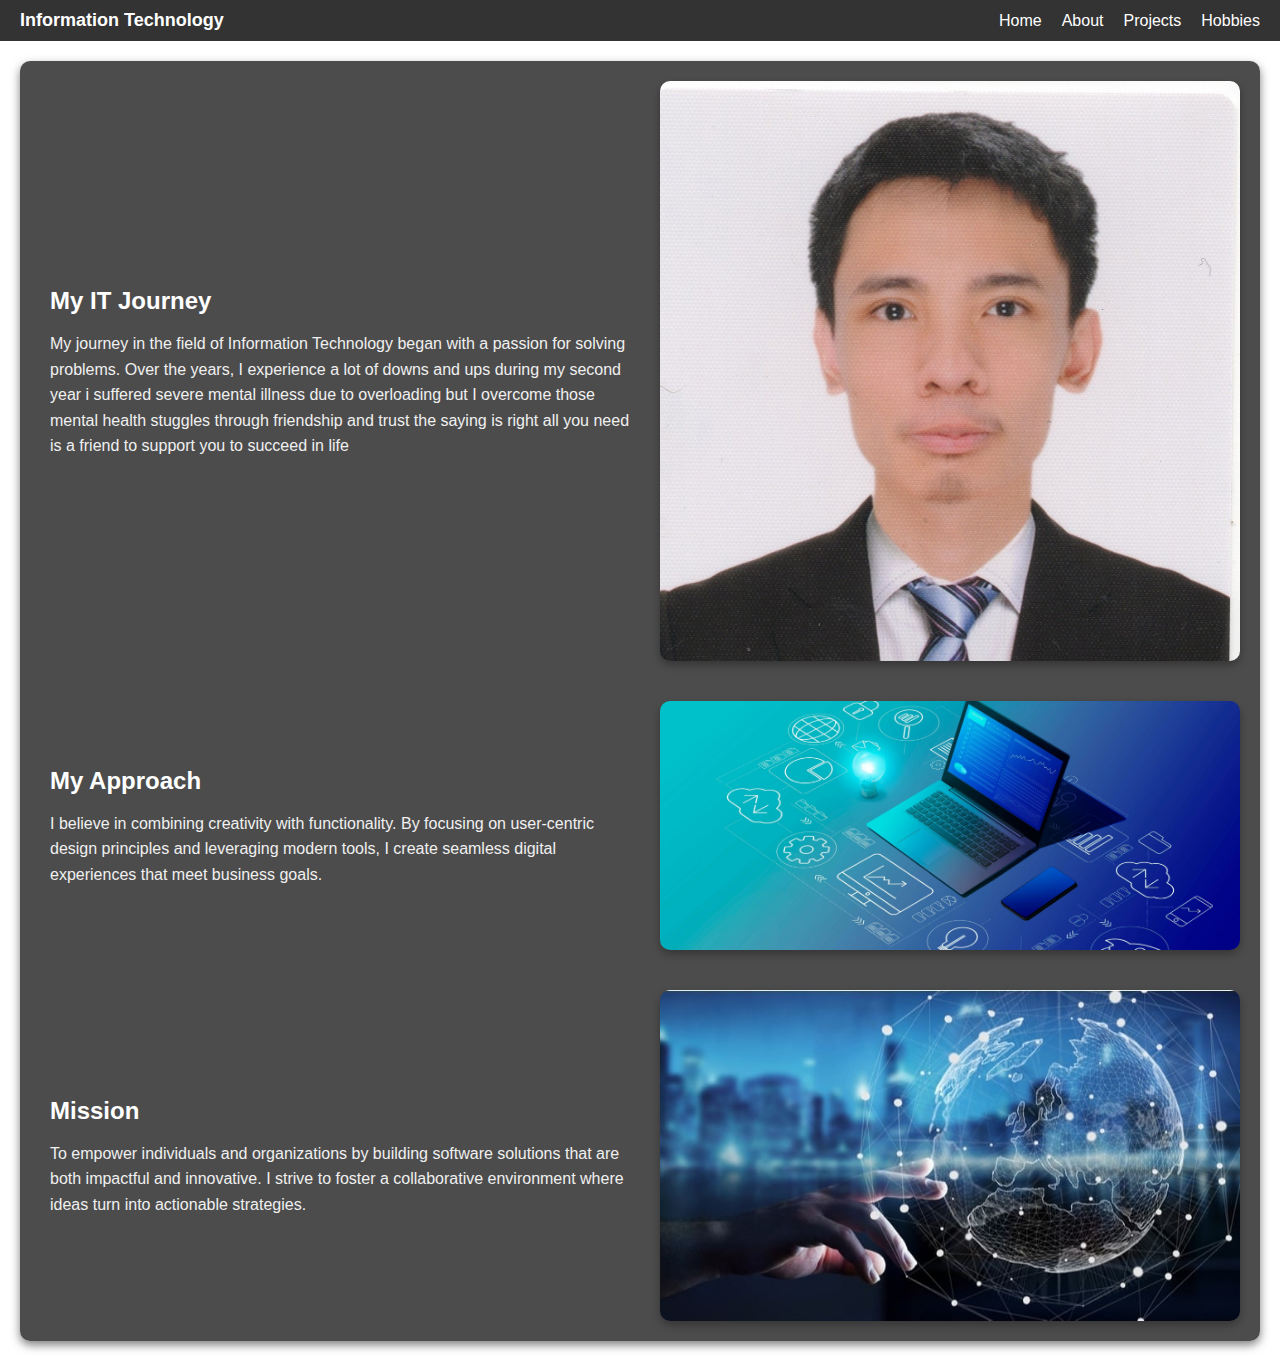
==== about.html @ da26c2b4 "Add files via upload" ====
<!DOCTYPE html>
<html lang="en">
<head>
    <meta charset="UTF-8">
    <meta name="viewport" content="width=device-width, initial-scale=1.0">
    <title>About Me</title>
    <link rel="stylesheet" href="about.css">
</head>
<body>
    <header>
        <div class="logo">Information Technology</div>
        <nav>
            <ul>
                <li><a href="index.html">Home</a></li>
                <li><a href="about.html">About</a></li>
                <li><a href="projects.html">Projects</a></li>
                <li><a href="hobbies.html">Hobbies</a></li>
            </ul>
        </nav>
    </header>
    <main>
        <section class="about-container">
            <div class="about-card">
                <div class="text-content">
                    <h2>My IT Journey</h2>
                    <p>
                        My journey in the field of Information Technology began with a passion for solving problems. Over the years, I experience a lot of downs and ups during my second year i suffered severe mental illness due to overloading but I overcome those mental health stuggles through friendship and trust the saying is right all you need is a friend to support you to succeed in life
                    </p>
                </div>
                <div class="image-content">
                    <img src="journey.jpg" alt="IT Journey">
                </div>
            </div>
            <div class="about-card reverse">
                <div class="image-content">
                    <img src="methodology.jpg" alt="My Methods">
                </div>
                <div class="text-content">
                    <h2>My Approach</h2>
                    <p>
                        I believe in combining creativity with functionality. By focusing on user-centric design principles and leveraging modern tools, I create seamless digital experiences that meet business goals.
                    </p>
                </div>
            </div>
            <div class="about-card">
                <div class="text-content">
                    <h2>Mission</h2>
                    <p>
                        To empower individuals and organizations by building software solutions that are both impactful and innovative. I strive to foster a collaborative environment where ideas turn into actionable strategies.
                    </p>
                </div>
                <div class="image-content">
                    <img src="mission.jpg" alt="Mission">
                </div>
            </div>
        </section>
    </main>
</body>
</html>
---- about.css ----
body, html {
    margin: 0;
    padding: 0;
    font-family: Arial, sans-serif;
    background-image: url('https://wallpapers.com/images/hd/information-technology-binary-tunnel-8socr82oqtdghdev.jpg'); /* Replace with your actual image file */
    background-size: cover;
    background-position: center;
    background-attachment: fixed;
    color: white; 
}

header {
    display: flex;
    justify-content: space-between;
    align-items: center;
    padding: 10px 20px;
    background-color: rgba(0, 0, 0, 0.8); 
    color: white;
    position: sticky;
}

header .logo {
    font-size: 18px;
    font-weight: bold;
}

nav ul {
    list-style: none;
    display: flex;
    margin: 0;
    padding: 0;
}

nav ul li {
    margin-left: 20px;
}

nav ul li a {
    text-decoration: none;
    color: white;
    font-size: 16px;
    transition: color 0.3s ease;
}

nav ul li a:hover {
    color: #ff758c; 
}

main {
    padding: 20px;
}

.about-container {
    display: flex;
    flex-direction: column;
    gap: 40px;
    padding: 20px;
    background: rgba(0, 0, 0, 0.7); 
    border-radius: 10px;
    box-shadow: 0 4px 10px rgba(0, 0, 0, 0.5);
}

.about-card {
    display: flex;
    justify-content: space-between;
    align-items: center;
    gap: 20px;
}

.about-card.reverse {
    flex-direction: row-reverse;
}

.text-content {
    flex: 1;
    padding: 10px;
}

.text-content h2 {
    font-size: 24px;
    color: white; 
    margin-bottom: 10px;
}

.text-content p {
    font-size: 16px;
    color: #f0f0f0; 
    line-height: 1.6;
}

.image-content {
    flex: 1;
    display: flex;
    justify-content: center;
    align-items: center;
}

.image-content img {
    max-width: 100%;
    border-radius: 10px;
    box-shadow: 0 4px 8px rgba(0, 0, 0, 0.3); 
}
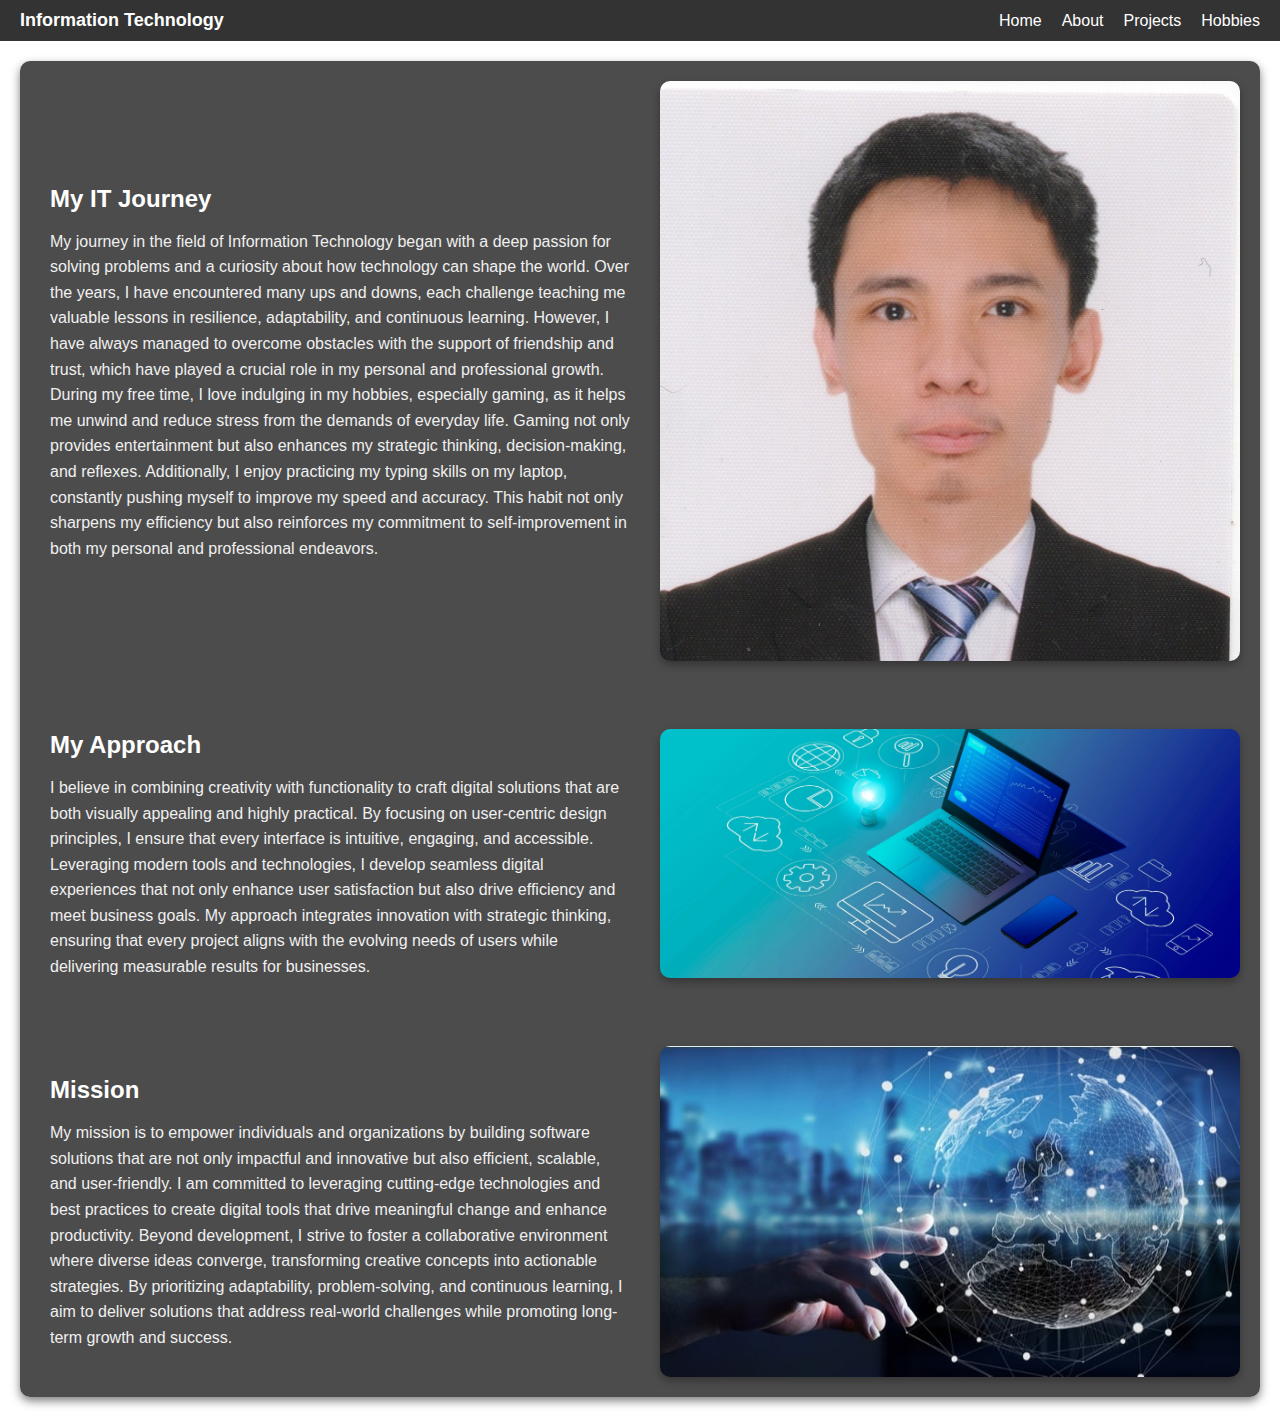
==== commit e8e99d53: "Add files via upload" ====
--- a/about.html
+++ b/about.html
@@ -24,8 +24,8 @@
                 <div class="text-content">
                     <h2>My IT Journey</h2>
                     <p>
-                        My journey in the field of Information Technology began with a passion for solving problems. Over the years, I experience a lot of downs and ups during my second year i suffered severe mental illness due to overloading but I overcome those mental health stuggles through friendship and trust the saying is right all you need is a friend to support you to succeed in life
-                    </p>
+                        My journey in the field of Information Technology began with a deep passion for solving problems and a curiosity about how technology can shape the world. Over the years, I have encountered many ups and downs, each challenge teaching me valuable lessons in resilience, adaptability, and continuous learning. However, I have always managed to overcome obstacles with the support of friendship and trust, which have played a crucial role in my personal and professional growth.
+                        During my free time, I love indulging in my hobbies, especially gaming, as it helps me unwind and reduce stress from the demands of everyday life. Gaming not only provides entertainment but also enhances my strategic thinking, decision-making, and reflexes. Additionally, I enjoy practicing my typing skills on my laptop, constantly pushing myself to improve my speed and accuracy. This habit not only sharpens my efficiency but also reinforces my commitment to self-improvement in both my personal and professional endeavors.                    </p>
                 </div>
                 <div class="image-content">
                     <img src="journey.jpg" alt="IT Journey">
@@ -38,7 +38,7 @@
                 <div class="text-content">
                     <h2>My Approach</h2>
                     <p>
-                        I believe in combining creativity with functionality. By focusing on user-centric design principles and leveraging modern tools, I create seamless digital experiences that meet business goals.
+                        I believe in combining creativity with functionality to craft digital solutions that are both visually appealing and highly practical. By focusing on user-centric design principles, I ensure that every interface is intuitive, engaging, and accessible. Leveraging modern tools and technologies, I develop seamless digital experiences that not only enhance user satisfaction but also drive efficiency and meet business goals. My approach integrates innovation with strategic thinking, ensuring that every project aligns with the evolving needs of users while delivering measurable results for businesses.
                     </p>
                 </div>
             </div>
@@ -46,8 +46,7 @@
                 <div class="text-content">
                     <h2>Mission</h2>
                     <p>
-                        To empower individuals and organizations by building software solutions that are both impactful and innovative. I strive to foster a collaborative environment where ideas turn into actionable strategies.
-                    </p>
+                        My mission is to empower individuals and organizations by building software solutions that are not only impactful and innovative but also efficient, scalable, and user-friendly. I am committed to leveraging cutting-edge technologies and best practices to create digital tools that drive meaningful change and enhance productivity. Beyond development, I strive to foster a collaborative environment where diverse ideas converge, transforming creative concepts into actionable strategies. By prioritizing adaptability, problem-solving, and continuous learning, I aim to deliver solutions that address real-world challenges while promoting long-term growth and success.                    </p>
                 </div>
                 <div class="image-content">
                     <img src="mission.jpg" alt="Mission">
--- a/about.css
+++ b/about.css
@@ -2,7 +2,7 @@
     margin: 0;
     padding: 0;
     font-family: Arial, sans-serif;
-    background-image: url('https://wallpapers.com/images/hd/information-technology-binary-tunnel-8socr82oqtdghdev.jpg'); /* Replace with your actual image file */
+    background-image: url('https://computing.net/wp-content/uploads/information-technology.jpg'); 
     background-size: cover;
     background-position: center;
     background-attachment: fixed;
